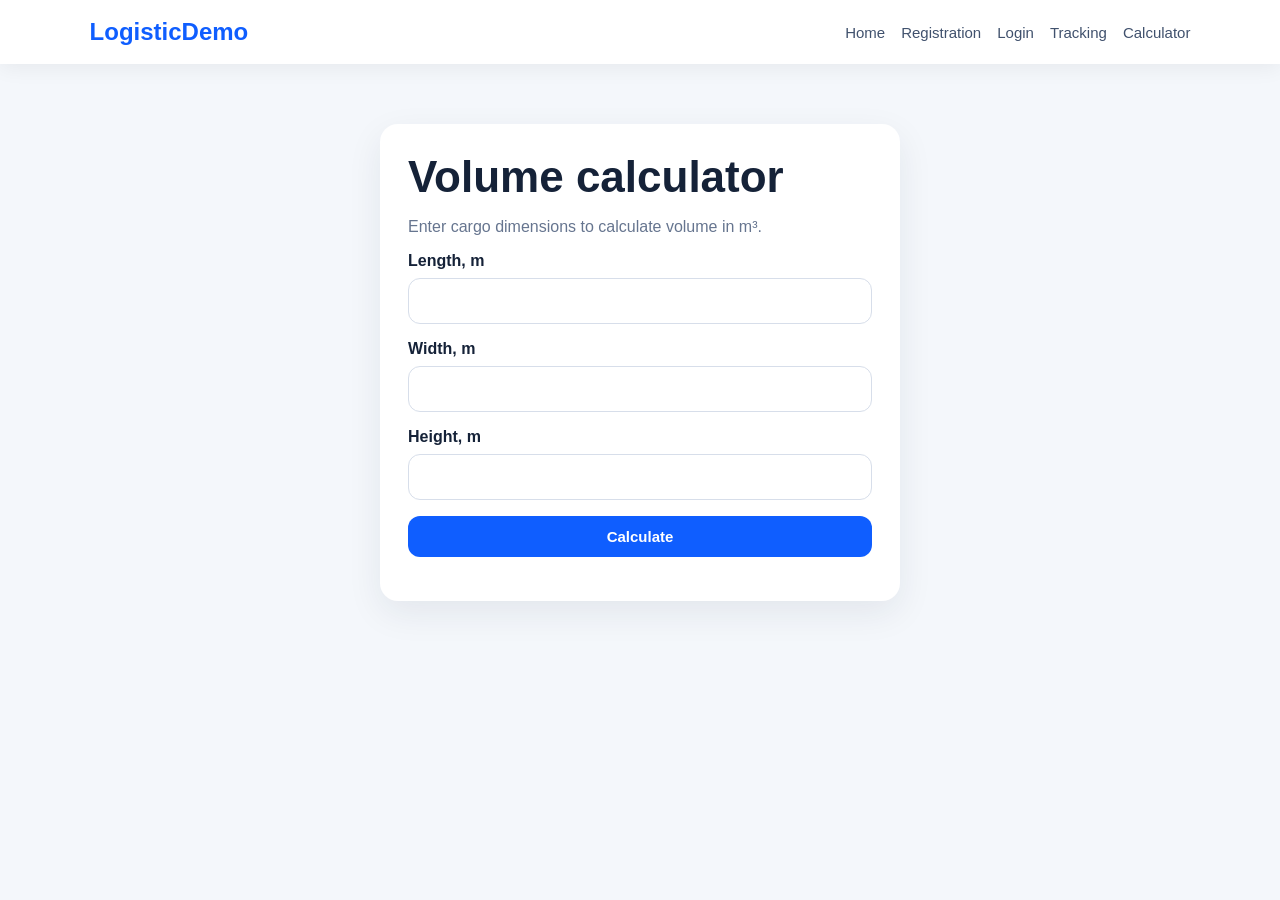
==== calculator.html @ 1944fd61 "work done" ====
<!DOCTYPE html>
<html lang="en">
<head>
  <meta charset="UTF-8" />
  <meta name="viewport" content="width=device-width, initial-scale=1.0" />
  <title>Cargo calculator — LogisticDemo</title>
  <link rel="stylesheet" href="style.css" />
</head>
<body>
  <header class="site-header">
    <a class="logo" href="index.html">LogisticDemo</a>
    <nav>
      <a href="index.html">Home</a>
      <a href="register.html">Registration</a>
      <a href="login.html">Login</a>
      <a href="tracking.html">Tracking</a>
      <a href="calculator.html">Calculator</a>
    </nav>
  </header>

  <main class="page-wrap">
    <section class="form-card">
      <h1>Volume calculator</h1>
      <p class="muted">Enter cargo dimensions to calculate volume in m³.</p>
      <form id="volumeForm">
        <label>Length, m
          <input type="number" id="length" min="0.01" step="0.01" required />
        </label>
        <label>Width, m
          <input type="number" id="width" min="0.01" step="0.01" required />
        </label>
        <label>Height, m
          <input type="number" id="height" min="0.01" step="0.01" required />
        </label>
        <button class="btn primary full" type="submit">Calculate</button>
      </form>
      <p id="volumeResult" class="message"></p>
    </section>
  </main>

  <script src="script.js"></script>
</body>
</html>
---- style.css ----
* {
  box-sizing: border-box;
}

body {
  margin: 0;
  font-family: Arial, sans-serif;
  background: #f4f7fb;
  color: #152238;
}

a {
  color: inherit;
  text-decoration: none;
}

.site-header {
  display: flex;
  justify-content: space-between;
  align-items: center;
  gap: 20px;
  padding: 18px 7%;
  background: #ffffff;
  box-shadow: 0 4px 20px rgba(0, 0, 0, 0.06);
  position: sticky;
  top: 0;
  z-index: 10;
}

.logo {
  font-size: 24px;
  font-weight: 800;
  color: #0f5eff;
}

nav {
  display: flex;
  gap: 16px;
  align-items: center;
  flex-wrap: wrap;
}

nav a,
.link-button {
  font-size: 15px;
  color: #40516d;
}

.link-button {
  border: none;
  background: none;
  cursor: pointer;
  padding: 0;
}

.hero {
  min-height: 70vh;
  padding: 80px 7%;
  display: grid;
  grid-template-columns: 1.4fr 0.8fr;
  gap: 40px;
  align-items: center;
}

.eyebrow {
  color: #0f5eff;
  font-weight: 700;
  text-transform: uppercase;
  letter-spacing: 0.08em;
}

h1 {
  font-size: 44px;
  margin: 0 0 16px;
}

h2 {
  margin-top: 0;
}

.hero-text {
  font-size: 19px;
  max-width: 680px;
  color: #53627a;
  line-height: 1.6;
}

.hero-card,
.card,
.form-card,
.panel,
.order-card {
  background: #ffffff;
  border-radius: 18px;
  padding: 28px;
  box-shadow: 0 12px 35px rgba(25, 39, 70, 0.08);
}

.hero-card ol {
  padding-left: 20px;
  line-height: 1.8;
}

.actions {
  margin-top: 28px;
  display: flex;
  gap: 14px;
  flex-wrap: wrap;
}

.btn {
  display: inline-block;
  border: none;
  border-radius: 12px;
  padding: 12px 18px;
  cursor: pointer;
  font-weight: 700;
  font-size: 15px;
  text-align: center;
}

.btn.primary {
  background: #0f5eff;
  color: #ffffff;
}

.btn.secondary {
  background: #e9efff;
  color: #0f5eff;
}

.btn.full {
  width: 100%;
}

.btn.small {
  padding: 9px 12px;
  margin-top: 10px;
}

.features {
  padding: 0 7% 70px;
  display: grid;
  grid-template-columns: repeat(3, 1fr);
  gap: 24px;
}

.page-wrap {
  min-height: calc(100vh - 80px);
  display: flex;
  justify-content: center;
  align-items: flex-start;
  padding: 60px 7%;
}

.form-card {
  width: 100%;
  max-width: 520px;
}

.form-card.wide {
  max-width: 850px;
}

label {
  display: block;
  margin: 16px 0;
  font-weight: 700;
}

input,
select,
textarea {
  width: 100%;
  margin-top: 8px;
  padding: 13px 14px;
  border: 1px solid #d7deea;
  border-radius: 12px;
  font: inherit;
  background: #ffffff;
}

textarea {
  min-height: 110px;
  resize: vertical;
}

.hidden {
  display: none;
}

.extra-fields {
  border: 1px solid #d7deea;
  border-radius: 14px;
  padding: 0 16px;
  margin: 15px 0;
}

.muted,
.small-text,
.empty {
  color: #66758f;
}

.small-text {
  font-size: 14px;
}

.message {
  font-weight: 700;
  margin-top: 14px;
}

.message.success {
  color: #148a3b;
}

.message.error {
  color: #d22f2f;
}

.dashboard {
  padding: 40px 7%;
  display: grid;
  gap: 26px;
}

.grid-form {
  display: grid;
  grid-template-columns: repeat(2, 1fr);
  gap: 12px 18px;
  align-items: end;
}

.grid-form label {
  margin: 0;
}

.span-2 {
  grid-column: span 2;
}

.cards-list {
  display: grid;
  gap: 18px;
}

.order-card {
  border: 1px solid #e2e7f0;
  box-shadow: none;
}

.order-card p {
  margin: 8px 0;
}

.order-top {
  display: flex;
  justify-content: space-between;
  gap: 12px;
  align-items: flex-start;
}

.status {
  background: #e9efff;
  color: #0f5eff;
  border-radius: 999px;
  padding: 7px 12px;
  font-weight: 800;
  white-space: nowrap;
}

.status-actions {
  display: flex;
  gap: 10px;
  flex-wrap: wrap;
}

.track-form {
  display: flex;
  gap: 12px;
}

.track-form input {
  margin: 0;
}

.tracking-box {
  margin-top: 24px;
}

.timeline {
  display: grid;
  grid-template-columns: repeat(4, 1fr);
  gap: 12px;
  margin-top: 22px;
}

.timeline-step {
  background: #eef2f8;
  border-radius: 14px;
  padding: 14px;
  color: #66758f;
  font-weight: 700;
}

.timeline-step span {
  display: block;
  width: 16px;
  height: 16px;
  border-radius: 50%;
  background: #aeb8c9;
  margin-bottom: 8px;
}

.timeline-step.active {
  background: #e8f7ee;
  color: #148a3b;
}

.timeline-step.active span {
  background: #148a3b;
}

footer {
  text-align: center;
  padding: 28px;
  color: #66758f;
}

code {
  background: #f0f3fa;
  padding: 3px 6px;
  border-radius: 6px;
}

@media (max-width: 850px) {
  .site-header,
  .hero {
    grid-template-columns: 1fr;
    align-items: flex-start;
  }

  .site-header {
    flex-direction: column;
  }

  .features,
  .grid-form,
  .timeline {
    grid-template-columns: 1fr;
  }

  .span-2 {
    grid-column: span 1;
  }

  h1 {
    font-size: 34px;
  }

  .track-form {
    flex-direction: column;
  }
}
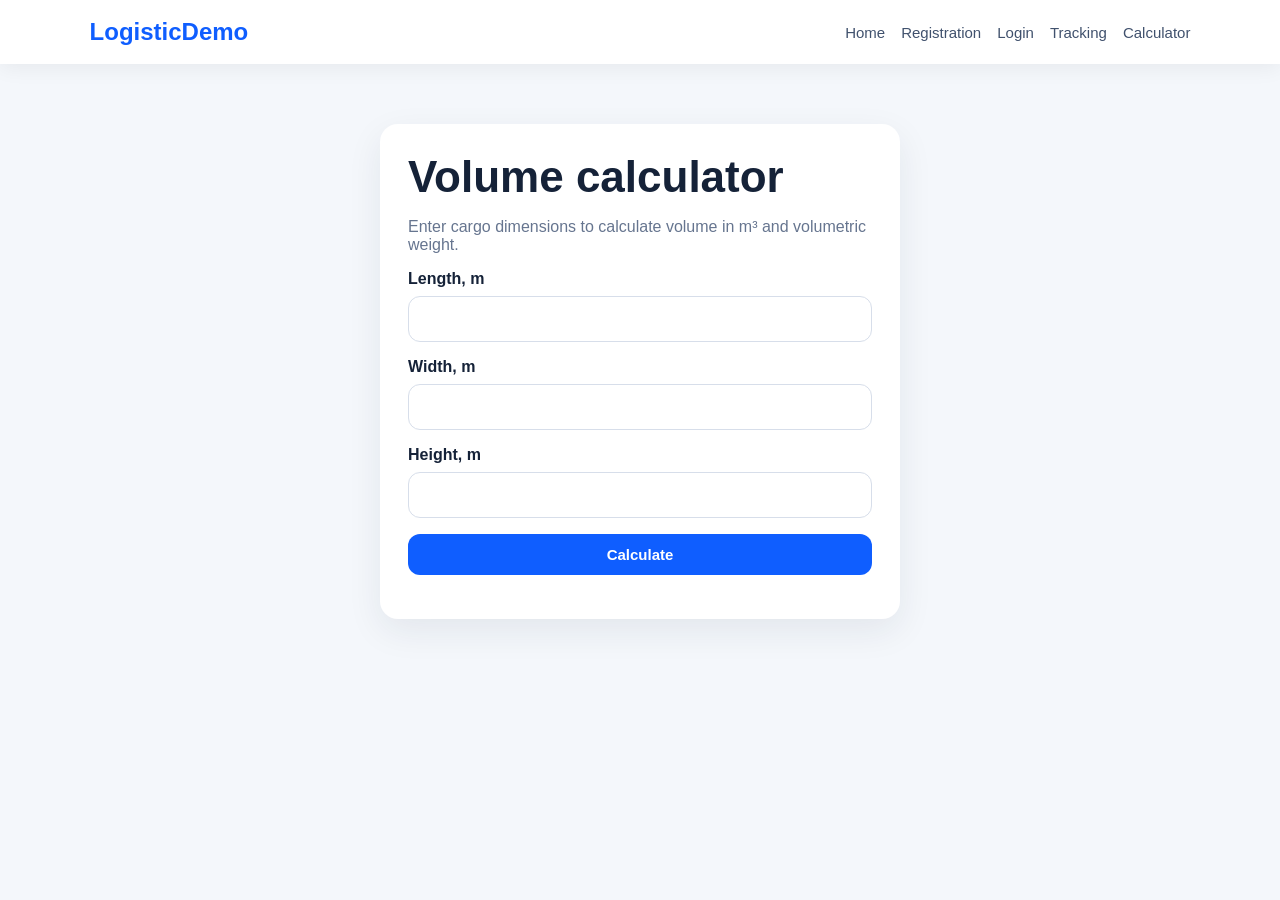
==== commit b20446d7: "Improve security, nav, validation and add README" ====
--- a/calculator.html
+++ b/calculator.html
@@ -3,6 +3,7 @@
 <head>
   <meta charset="UTF-8" />
   <meta name="viewport" content="width=device-width, initial-scale=1.0" />
+  <meta name="description" content="Calculate cargo volume and volumetric weight on LogisticDemo." />
   <title>Cargo calculator — LogisticDemo</title>
   <link rel="stylesheet" href="style.css" />
 </head>
@@ -21,7 +22,7 @@
   <main class="page-wrap">
     <section class="form-card">
       <h1>Volume calculator</h1>
-      <p class="muted">Enter cargo dimensions to calculate volume in m³.</p>
+      <p class="muted">Enter cargo dimensions to calculate volume in m³ and volumetric weight.</p>
       <form id="volumeForm">
         <label>Length, m
           <input type="number" id="length" min="0.01" step="0.01" required />
--- a/style.css
+++ b/style.css
@@ -46,6 +46,12 @@
   color: #40516d;
 }
 
+/* Dashboard link injected by JS when logged in */
+nav a.nav-dashboard {
+  font-weight: 700;
+  color: #0f5eff;
+}
+
 .link-button {
   border: none;
   background: none;
@@ -136,6 +142,11 @@
 .btn.small {
   padding: 9px 12px;
   margin-top: 10px;
+}
+
+.btn:disabled {
+  opacity: 0.5;
+  cursor: not-allowed;
 }
 
 .features {
